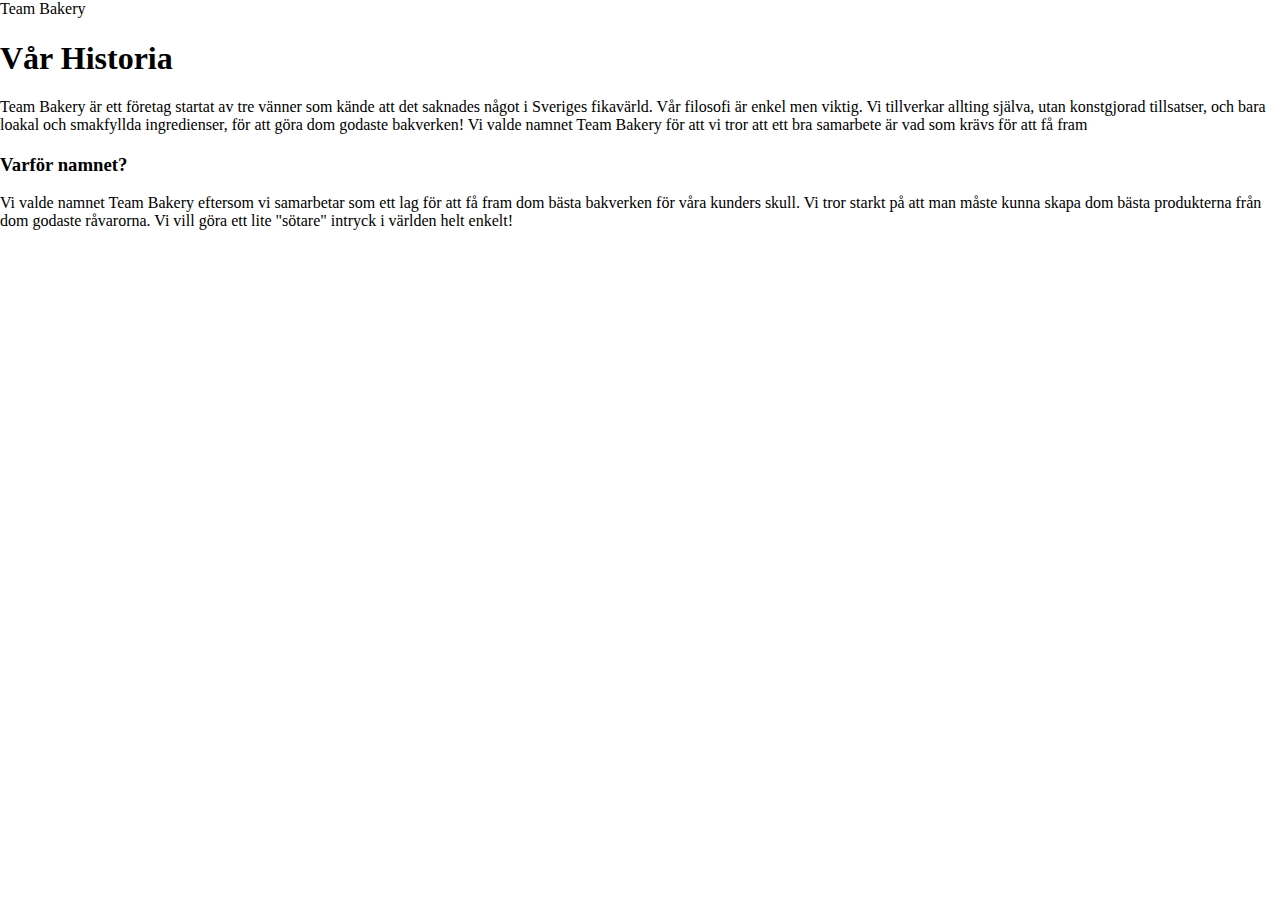
==== about.html @ bf4874b6 "started w content" ====
<!DOCTYPE html>
<html lang="en"> 
    <head>
        <meta charset="UTF-8">
        <meta name="viewport" content="width=device-width, initial-scale=1.0">
        <title>Productly</title>
        <link rel="preconnect" href="https://fonts.gstatic.com">
        <link href="https://fonts.googleapis.com/css2?family=Poppins:wght@400;500;600;700&display=swap" rel="stylesheet">
        <link type="text/css" rel="stylesheet" href="styles/normalize.css" />
        <link rel="stylesheet" href="styles/styles.css">
        <link rel="stylesheet" href="styles/about.css">
        <link href="https://cdnjs.cloudflare.com/ajax/libs/jquery/2.1.3/jquery.min.js">
    </head>
    <body>
        <header>Team Bakery</header>
        <nav></nav>

    <section>
        <h1>Vår Historia</h1>
        <p>Team Bakery är ett företag startat av tre vänner som kände att det saknades något i Sveriges fikavärld. 
            Vår filosofi är enkel men viktig. Vi tillverkar allting själva, utan konstgjorad tillsatser,
            och bara loakal och smakfyllda ingredienser, för att göra dom godaste bakverken! Vi valde namnet Team Bakery
            för att vi tror att ett bra samarbete är vad som krävs för att få fram 
        </p>
        <h3>Varför namnet?</h3>
        <p>Vi valde namnet Team Bakery eftersom vi samarbetar som ett lag för att få fram dom bästa bakverken för våra kunders skull.
            Vi tror starkt på att man måste kunna skapa dom bästa produkterna från dom godaste råvarorna. Vi vill göra ett 
            lite "sötare" intryck i världen helt enkelt!
        </p>
    </section> 
    
    <section>
        <p></p>
    </section>

        <footer></footer>

    </body>
</html>
---- styles/styles.css ----
/*This is the main CSS-sheet. All CSS covering the whole site is done in this sheet */
---- styles/about.css ----
/* This is the CSS for the about page specifically */
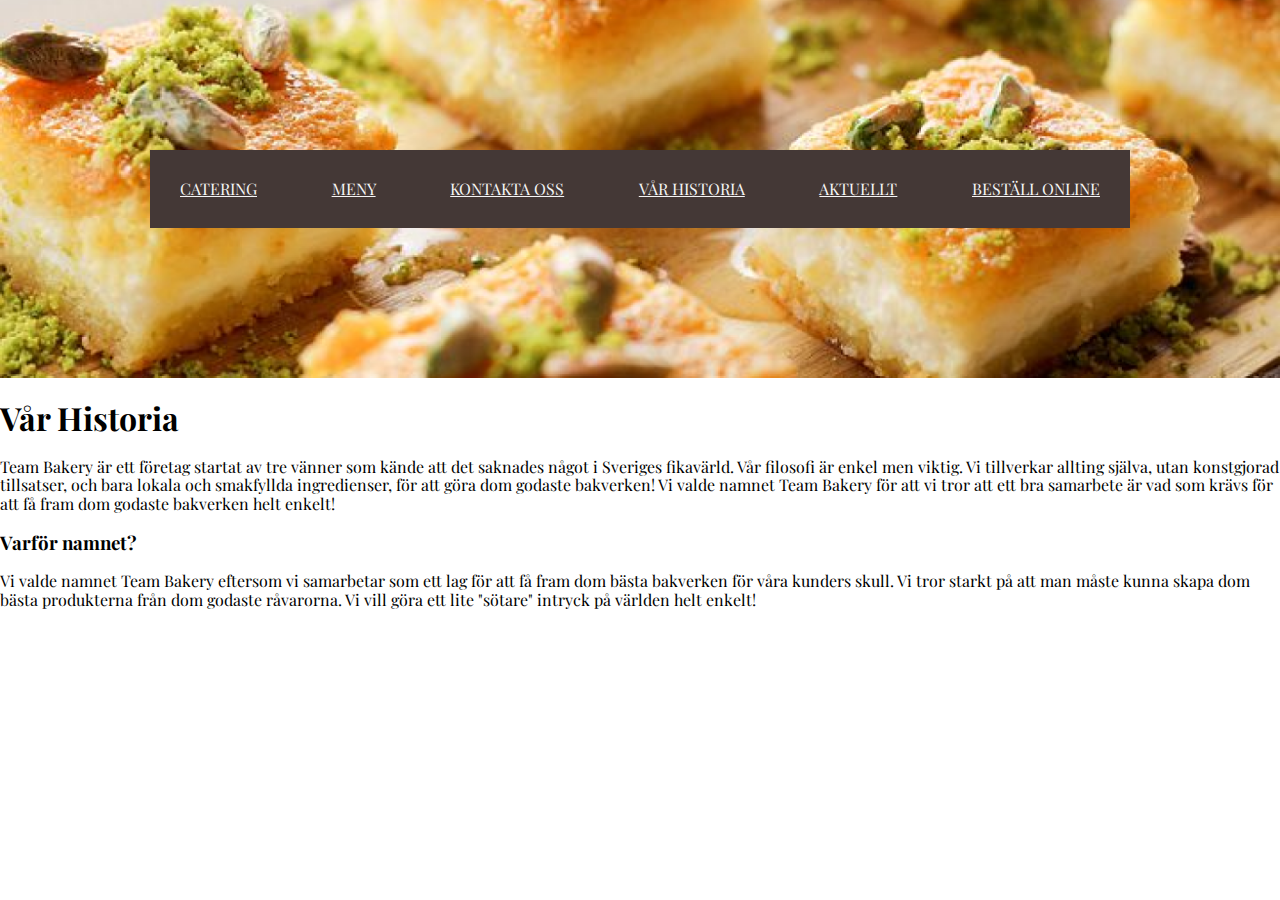
==== commit 0fc51ba6: "adding more" ====
--- a/about.html
+++ b/about.html
@@ -1,39 +1,60 @@
 <!DOCTYPE html>
-<html lang="en"> 
-    <head>
-        <meta charset="UTF-8">
-        <meta name="viewport" content="width=device-width, initial-scale=1.0">
-        <title>Productly</title>
-        <link rel="preconnect" href="https://fonts.gstatic.com">
-        <link href="https://fonts.googleapis.com/css2?family=Poppins:wght@400;500;600;700&display=swap" rel="stylesheet">
-        <link type="text/css" rel="stylesheet" href="styles/normalize.css" />
-        <link rel="stylesheet" href="styles/styles.css">
-        <link rel="stylesheet" href="styles/about.css">
-        <link href="https://cdnjs.cloudflare.com/ajax/libs/jquery/2.1.3/jquery.min.js">
-    </head>
-    <body>
-        <header>Team Bakery</header>
-        <nav></nav>
+<html lang="en">
+  <head>
+    <meta charset="UTF-8" />
+    <meta name="viewport" content="width=device-width, initial-scale=1.0" />
+    <title>Team Bakery</title>
+    <link rel="preconnect" href="https://fonts.gstatic.com" />
+    <link type="text/css" rel="stylesheet" href="styles/normalize.css" />
+    <link rel="stylesheet" href="styles/styles.css" />
+    <link rel="stylesheet" href="styles/about.css" />
+    <link
+      href="https://cdnjs.cloudflare.com/ajax/libs/jquery/2.1.3/jquery.min.js"
+    />
+    <link rel="preconnect" href="https://fonts.gstatic.com" />
+    <link
+      href="https://fonts.googleapis.com/css2?family=Playfair+Display:wght@400;700&display=swap"
+      rel="stylesheet"
+    />
+  </head>
+  <body>
+    <div class="img-top">
+      <nav>
+        <div class="topnav">
+          <a class="active" href="#catering">CATERING</a>
+          <a href="#meny">MENY</a>
+          <a href="#kontakt">KONTAKTA OSS</a>
+          <a href="#historia">VÅR HISTORIA</a>
+          <a href="aktuellt">AKTUELLT</a>
+          <a href="bestall">BESTÄLL ONLINE</a>
+        </div>
+      </nav>
+    </div>
 
     <section>
-        <h1>Vår Historia</h1>
-        <p>Team Bakery är ett företag startat av tre vänner som kände att det saknades något i Sveriges fikavärld. 
-            Vår filosofi är enkel men viktig. Vi tillverkar allting själva, utan konstgjorad tillsatser,
-            och bara loakal och smakfyllda ingredienser, för att göra dom godaste bakverken! Vi valde namnet Team Bakery
-            för att vi tror att ett bra samarbete är vad som krävs för att få fram 
-        </p>
-        <h3>Varför namnet?</h3>
-        <p>Vi valde namnet Team Bakery eftersom vi samarbetar som ett lag för att få fram dom bästa bakverken för våra kunders skull.
-            Vi tror starkt på att man måste kunna skapa dom bästa produkterna från dom godaste råvarorna. Vi vill göra ett 
-            lite "sötare" intryck i världen helt enkelt!
-        </p>
-    </section> 
-    
-    <section>
-        <p></p>
+      <h1>Vår Historia</h1>
+      <p class="first-p">
+        Team Bakery är ett företag startat av tre vänner som kände att det
+        saknades något i Sveriges fikavärld. Vår filosofi är enkel men viktig.
+        Vi tillverkar allting själva, utan konstgjorad tillsatser, och bara
+        lokala och smakfyllda ingredienser, för att göra dom godaste bakverken!
+        Vi valde namnet Team Bakery för att vi tror att ett bra samarbete är vad
+        som krävs för att få fram dom godaste bakverken helt enkelt!
+      </p>
+      <h3>Varför namnet?</h3>
+      <p class="second-p">
+        Vi valde namnet Team Bakery eftersom vi samarbetar som ett lag för att
+        få fram dom bästa bakverken för våra kunders skull. Vi tror starkt på
+        att man måste kunna skapa dom bästa produkterna från dom godaste
+        råvarorna. Vi vill göra ett lite "sötare" intryck på världen helt
+        enkelt!
+      </p>
     </section>
 
-        <footer></footer>
+    <section>
+      <p></p>
+    </section>
 
-    </body>
-</html>    +    <footer></footer>
+  </body>
+</html>
--- a/styles/styles.css
+++ b/styles/styles.css
@@ -1 +1,2 @@
-/*This is the main CSS-sheet. All CSS covering the whole site is done in this sheet */+/*This is the main CSS-sheet. All CSS covering the whole site is done in this sheet */
+@import "styles/form.css";--- a/styles/about.css
+++ b/styles/about.css
@@ -1 +1,28 @@
-/* This is the CSS for the about page specifically */+/* This is the CSS for the about page specifically */
+*{box-sizing: border-box;}
+*{font-family: 'Playfair Display', serif;}
+
+.header {
+
+}
+
+.topnav {
+    background-color: #443836;
+    color: #F5F5F5;
+    padding: 30px;
+    display: flex;
+    justify-content: space-between;
+}
+
+.img-top {
+    background-image: url(/images/sweeties\ 1.png);
+    background-size: cover;
+    background-repeat:no-repeat ;
+    object-fit: contain;
+    padding: 150px;
+    border-color: #A9D378;
+}
+
+a{
+    color: #F5F5F5;
+}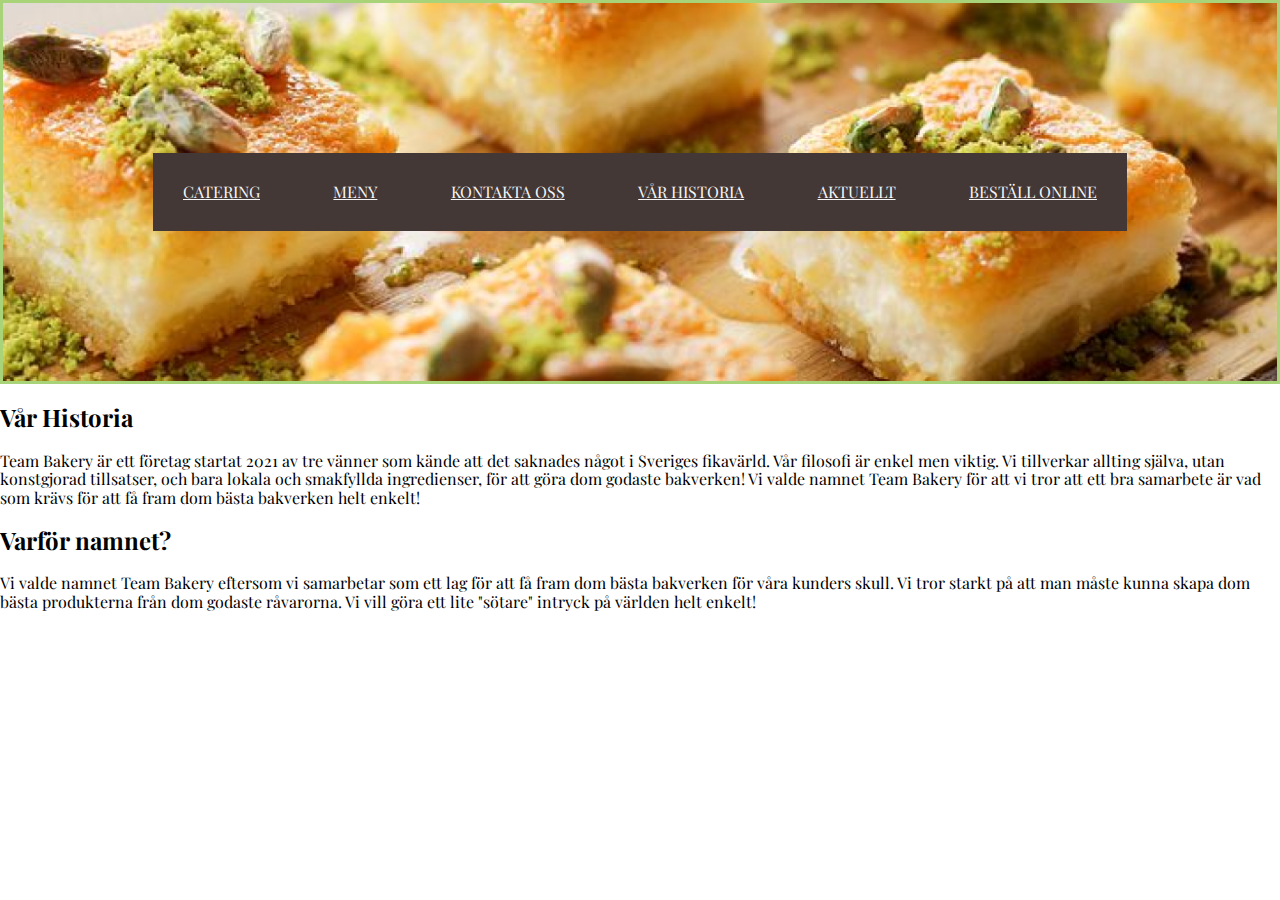
==== commit dbbc1912: "added border" ====
--- a/about.html
+++ b/about.html
@@ -32,16 +32,16 @@
     </div>
 
     <section>
-      <h1>Vår Historia</h1>
+      <h2>Vår Historia</h2>
       <p class="first-p">
-        Team Bakery är ett företag startat av tre vänner som kände att det
+        Team Bakery är ett företag startat 2021 av tre vänner som kände att det
         saknades något i Sveriges fikavärld. Vår filosofi är enkel men viktig.
         Vi tillverkar allting själva, utan konstgjorad tillsatser, och bara
         lokala och smakfyllda ingredienser, för att göra dom godaste bakverken!
         Vi valde namnet Team Bakery för att vi tror att ett bra samarbete är vad
-        som krävs för att få fram dom godaste bakverken helt enkelt!
+        som krävs för att få fram dom bästa bakverken helt enkelt!
       </p>
-      <h3>Varför namnet?</h3>
+      <h2>Varför namnet?</h2>
       <p class="second-p">
         Vi valde namnet Team Bakery eftersom vi samarbetar som ett lag för att
         få fram dom bästa bakverken för våra kunders skull. Vi tror starkt på
--- a/styles/about.css
+++ b/styles/about.css
@@ -20,9 +20,16 @@
     background-repeat:no-repeat ;
     object-fit: contain;
     padding: 150px;
+    border: solid;
     border-color: #A9D378;
 }
 
 a{
     color: #F5F5F5;
+}
+
+.first-p {
+    display: flex;
+    justify-content: flex-start;
+
 }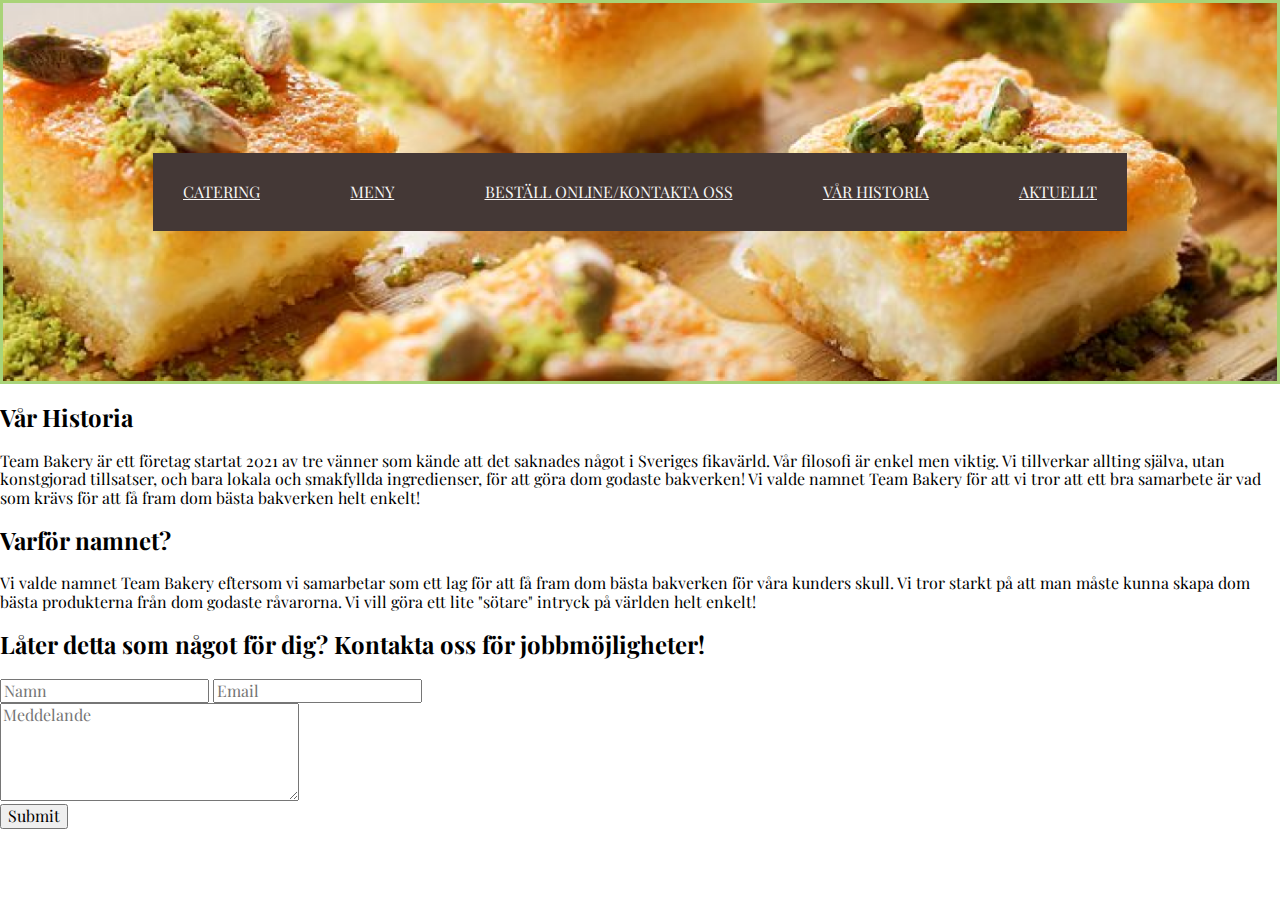
==== commit 84fbf363: "form and nav" ====
--- a/about.html
+++ b/about.html
@@ -22,11 +22,10 @@
       <nav>
         <div class="topnav">
           <a class="active" href="#catering">CATERING</a>
-          <a href="#meny">MENY</a>
-          <a href="#kontakt">KONTAKTA OSS</a>
-          <a href="#historia">VÅR HISTORIA</a>
+          <a href="/index.html">MENY</a>
+          <a href="/form.html">BESTÄLL ONLINE/KONTAKTA OSS</a>
+          <a href="/about.html">VÅR HISTORIA</a>
           <a href="aktuellt">AKTUELLT</a>
-          <a href="bestall">BESTÄLL ONLINE</a>
         </div>
       </nav>
     </div>
@@ -52,7 +51,46 @@
     </section>
 
     <section>
-      <p></p>
+      <div class="footer-header">
+        <h2 class="heading-text">
+          Låter detta som något för dig? Kontakta oss för jobbmöjligheter!
+        </h2>
+      </div>
+      <div class="form-structure">
+        <form action="submit" method="post">
+          <div class="input-name-mail">
+            <input
+              class="input-field font-input"
+              input
+              type="fname"
+              placeholder="Namn"
+              id="fname"
+              name="fname"
+            />
+            <input
+              class="input-field font-input"
+              input
+              type="email"
+              id="email"
+              placeholder="Email"
+              required
+            />
+          </div>
+          <div class="input-message-container">
+            <textarea
+              class="input-field-message font-input"
+              name="meddelande"
+              id="meddelande"
+              placeholder="Meddelande"
+              cols="30"
+              rows="5"
+            ></textarea>
+          </div>
+          <button class="btn font-input" type="submit" formtarget="">
+            Submit
+          </button>
+        </form>
+      </div>
     </section>
 
     <footer></footer>
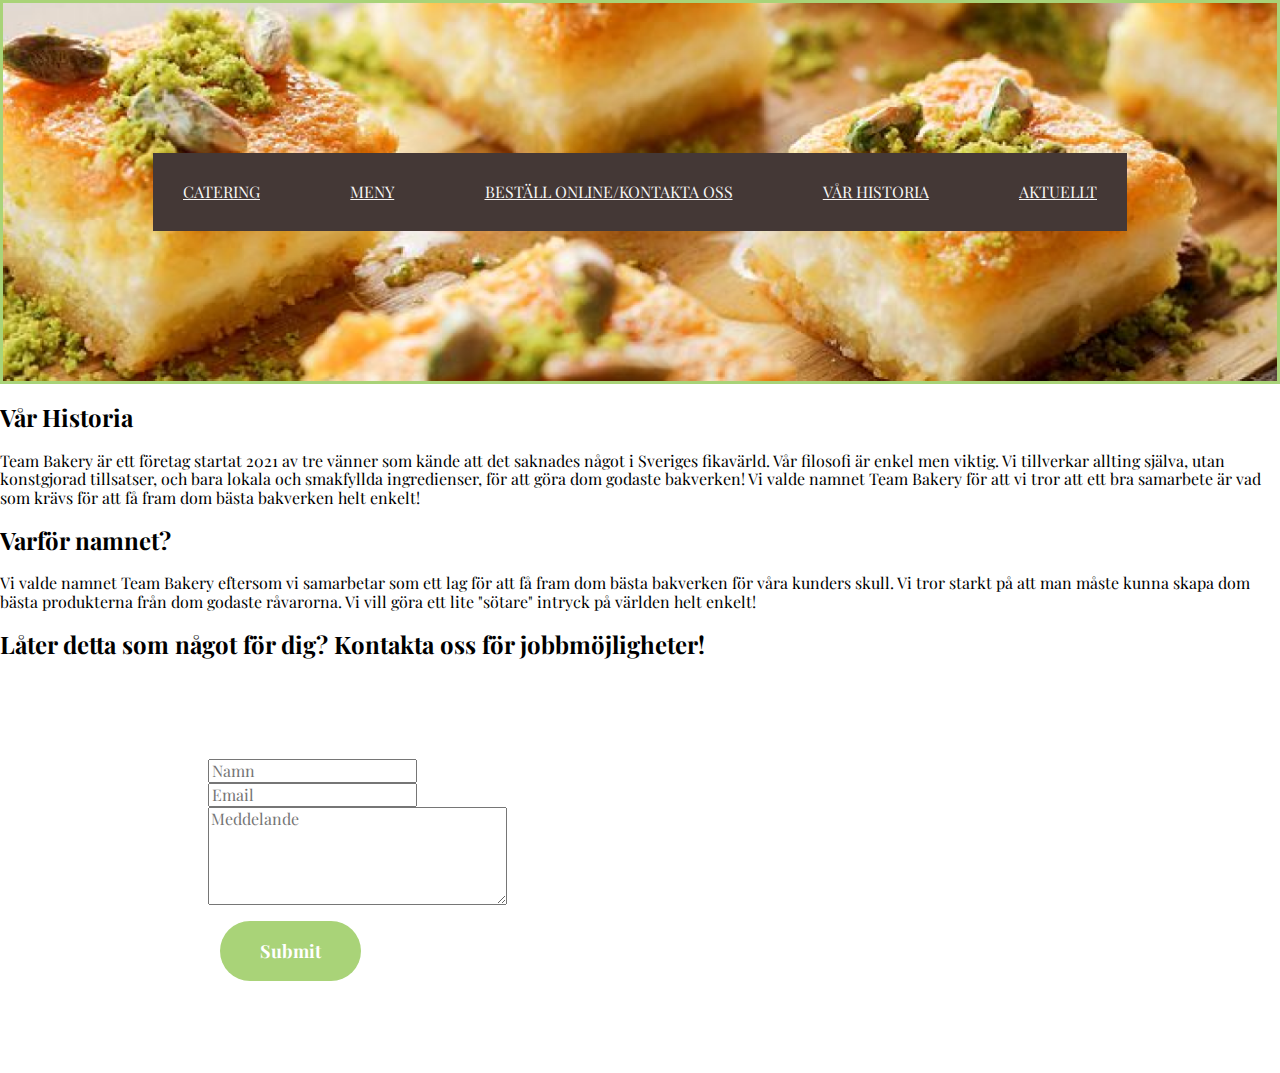
==== commit ea7ec8d9: "changed form" ====
--- a/about.html
+++ b/about.html
@@ -21,7 +21,7 @@
     <div class="img-top">
       <nav>
         <div class="topnav">
-          <a class="active" href="#catering">CATERING</a>
+          <a class="active" href="/form.html">CATERING</a>
           <a href="/index.html">MENY</a>
           <a href="/form.html">BESTÄLL ONLINE/KONTAKTA OSS</a>
           <a href="/about.html">VÅR HISTORIA</a>
@@ -86,7 +86,7 @@
               rows="5"
             ></textarea>
           </div>
-          <button class="btn font-input" type="submit" formtarget="">
+          <button id="button" type="submit" formtarget="">
             Submit
           </button>
         </form>
--- a/styles/about.css
+++ b/styles/about.css
@@ -32,4 +32,34 @@
     display: flex;
     justify-content: flex-start;
 
+}
+
+form {
+    flex-direction: column;
+    padding: 80px;
+    height: 100%;
+    width: 80%;
+    justify-content: space-between;
+    margin: auto;
+}
+
+#button {
+    border-radius: 999px;
+    background-color: #A9D378;;
+    color: #FFFF;
+    padding: 20px 40px;
+    border: none;
+    margin: 12px;
+    align-self: center;
+    font-size: 18px;
+    font-weight: bold;
+    
+}
+
+label, input {
+    display: block;
+}
+
+label {
+    margin-bottom: 20px;
 }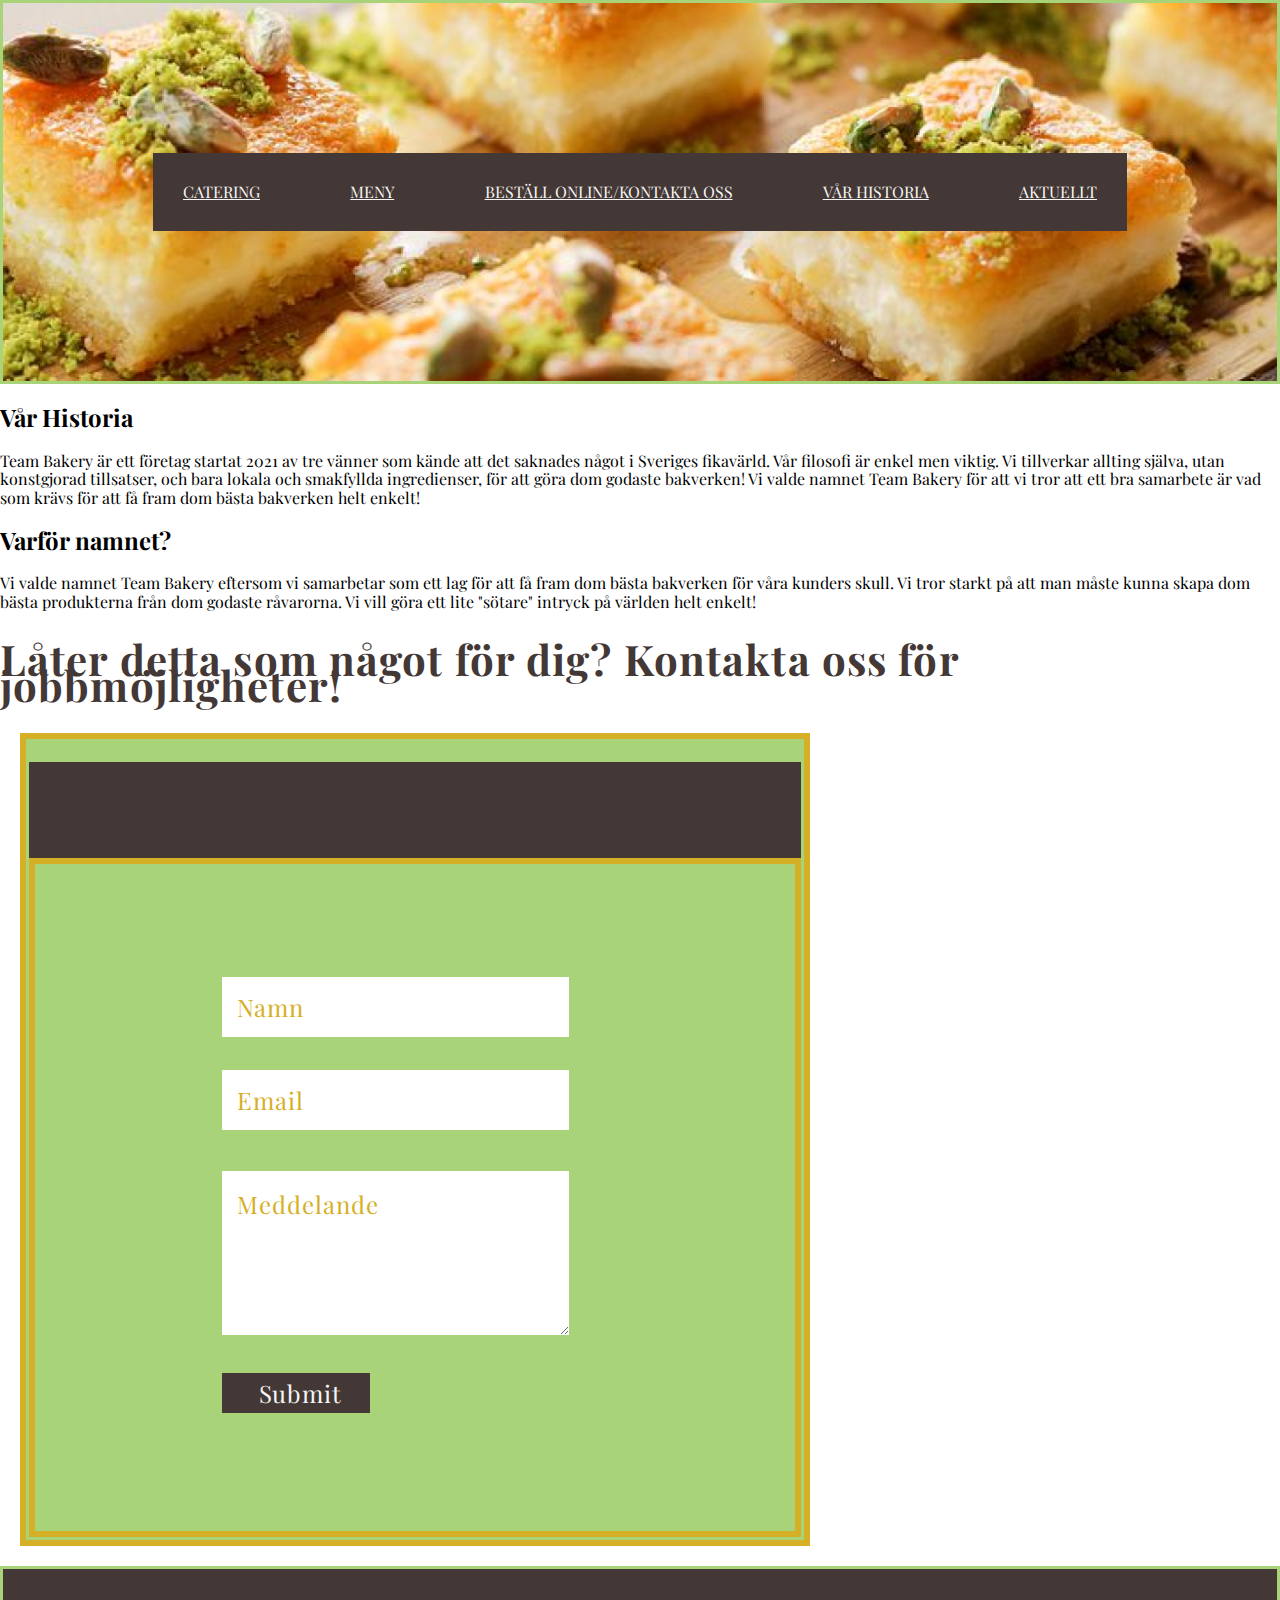
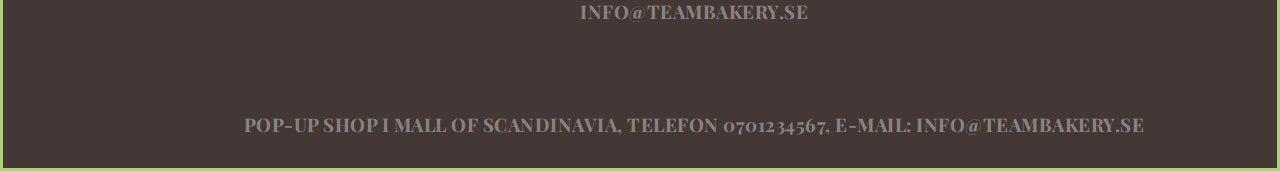
==== commit 488df225: "minor tweaks" ====
--- a/about.html
+++ b/about.html
@@ -57,42 +57,28 @@
         </h2>
       </div>
       <div class="form-structure">
-        <form action="submit" method="post">
-          <div class="input-name-mail">
-            <input
-              class="input-field font-input"
-              input
-              type="fname"
-              placeholder="Namn"
-              id="fname"
-              name="fname"
-            />
-            <input
-              class="input-field font-input"
-              input
-              type="email"
-              id="email"
-              placeholder="Email"
-              required
-            />
-          </div>
-          <div class="input-message-container">
-            <textarea
-              class="input-field-message font-input"
-              name="meddelande"
-              id="meddelande"
-              placeholder="Meddelande"
-              cols="30"
-              rows="5"
-            ></textarea>
-          </div>
-          <button id="button" type="submit" formtarget="">
-            Submit
-          </button>
-        </form>
+        <footer class="form-container">
+          <div class="footer-header"><h2 class="heading-text">Kontakta Oss</h2></div>   
+          <div class="form-structure"> 
+              <form action="submit" method="post">
+                  <div class="input-name-mail">
+                      <input class="input-field font-input" input type="fname" placeholder="Namn" id="fname" name="fname">
+                      <input class="input-field font-input" input type="email" id="email" placeholder="Email" required>
+                  </div>
+                  <div class="input-message-container">
+                      <textarea class="input-field-message font-input" name="meddelande" id="meddelande" placeholder="Meddelande" cols="30" rows="5"></textarea>
+                  </div>
+                  <button class= "btn font-input" type="submit" formtarget="">Submit</button>
+              </form>   
       </div>
     </section>
 
-    <footer></footer>
+    <footer>
+      <div class="footer-info">
+      <h3>INFO@TEAMBAKERY.SE</h3>
+      <br>
+      <h3>POP-UP SHOP I MALL OF SCANDINAVIA, TELEFON 0701234567, E-MAIL: INFO@TEAMBAKERY.SE</h3>
+      </div>
+  </footer>
   </body>
 </html>
--- a/styles/about.css
+++ b/styles/about.css
@@ -1,10 +1,6 @@
 /* This is the CSS for the about page specifically */
 *{box-sizing: border-box;}
 *{font-family: 'Playfair Display', serif;}
-
-.header {
-
-}
 
 .topnav {
     background-color: #443836;
@@ -43,23 +39,123 @@
     margin: auto;
 }
 
-#button {
-    border-radius: 999px;
-    background-color: #A9D378;;
-    color: #FFFF;
-    padding: 20px 40px;
-    border: none;
-    margin: 12px;
-    align-self: center;
-    font-size: 18px;
-    font-weight: bold;
-    
-}
-
 label, input {
     display: block;
 }
 
 label {
     margin-bottom: 20px;
-}+}
+
+.form-container {
+    display: flex;
+    flex-direction: column;
+    align-items: center;
+    width: 100%;
+}
+.footer-header {
+    font-family: Playfair Display;
+    font-style: normal;
+    font-weight: normal;
+    font-size: 28px;
+    line-height: 26px;
+    letter-spacing: 0.04em;
+    color: #443836;
+}
+.form-structure {
+    display:block;
+    max-width: 790px;
+    width: 100%;
+    margin:0 20px;
+    background-color: #A9D378;
+    border: 6px solid #D5B027;
+}
+.input-name-mail {
+    display:flex;
+    margin-right: 70px;
+    flex-wrap: wrap;
+}
+.input-field {
+    border:none;
+    list-style: none;
+    min-height: 60px;
+    margin-left: 31px;
+    margin-top: 33px;
+    flex-grow: 1;
+}
+.input-message-container {
+    display:flex;
+    margin-right: 70px;
+    margin-top: 41px;
+}
+::placeholder {
+    color:#D5B027;
+}
+.input-field-message {
+    border:none;
+    list-style: none;
+    min-height: 164px;
+    margin-left:31px;
+    margin-bottom: 38px;
+    flex-grow: 1;
+    padding-top:20px;
+}
+.input-field:focus {
+    outline-width: 1px;
+    outline-color: #443836;
+}
+.font-input { 
+    text-decoration: none;
+    font-family: Playfair Display;
+    font-style: normal;
+    font-weight: normal;
+    font-size: 24px;
+    line-height: 26px;
+    letter-spacing: 0.04em;
+    color: #443836;
+    padding-left:15px;
+}
+.btn {
+    min-height: 40px;
+    width: 33%;
+    background-color: #443836;
+    color: #f5f5f5;
+    border:none;
+    cursor: pointer;
+    margin-left: 31px;
+    margin-bottom: 38px;
+}
+.btn:hover {
+    background-color: #d5b027; 
+    
+}
+.btn:focus {
+    background-color: #67bd57;
+    outline:none;
+}
+
+footer {
+    background-color: #443836;
+    display: flex;
+    border: solid;
+    border-color: #A9D378;
+    font-weight: 400;
+    letter-spacing: 0px;
+    font-weight: 300;
+    font-size: 16px;
+    letter-spacing: .5px;
+    line-height: 1.6em;
+    flex-direction: column;
+    margin-top: 20px;
+}
+
+h3 {
+    display: flex;
+    justify-content: center;
+    color: rgba(255,255,255,.4);
+    padding: 12px 12px 12px 120px;
+}
+
+.footer-info {
+    justify-content: center;
+}
